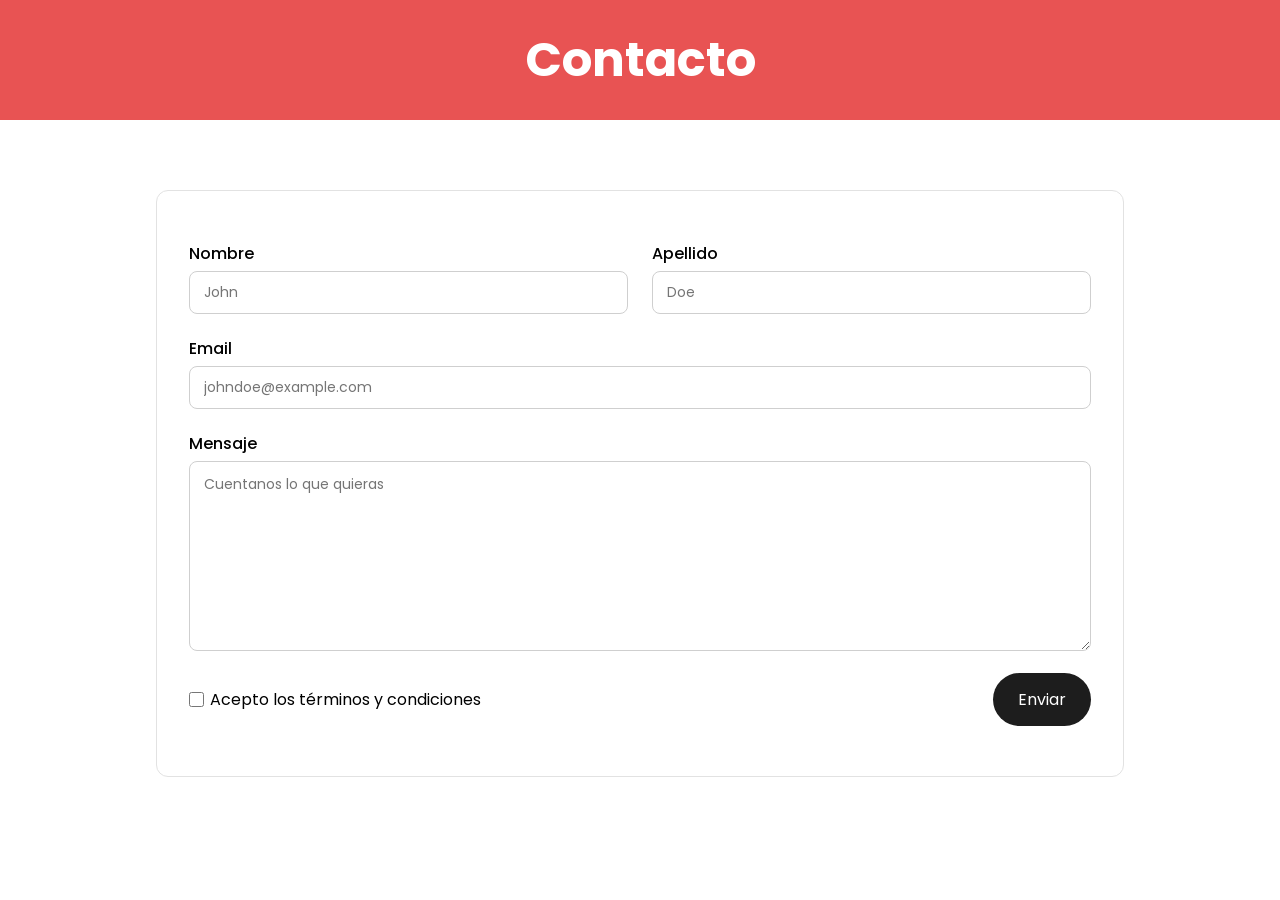
==== clase5/plantilla/index.html @ 03a14845 "Clase 5" ====
<!doctype html>
<html lang="es">

<head>
    <meta charset="UTF-8" />
    <meta name="viewport" content="width=device-width, initial-scale=1.0" />
    <title>Formularios</title>
    <link rel="stylesheet" href="css/estilos.css" />
    <link rel="preconnect" href="https://fonts.googleapis.com" />
    <link rel="preconnect" href="https://fonts.gstatic.com" crossorigin />
    <link
        href="https://fonts.googleapis.com/css2?family=Poppins:ital,wght@0,100;0,200;0,300;0,400;0,500;0,600;0,700;0,800;0,900;1,100;1,200;1,300;1,400;1,500;1,600;1,700;1,800;1,900&display=swap"
        rel="stylesheet" />
</head>

<body>
    <header class="hero">
        <h1>Contacto</h1>
    </header>
    <main class="contenedor">
<form action="https://formsubmit.co/leandronicolaburguez@gmail.com" method="POST">

    <div class="fila">
        <div class="campo">
            <label for="nombre">Nombre</label>
            <input type="text" id="nombre" name="nombre" required placeholder="John">
        </div>

        <div class="campo">
            <label for="apellido">Apellido</label>
            <input type="text" id="apellido" name="apellido" required placeholder="Doe">
        </div>
    </div>

    <div class="campo">
        <label for="email">Email</label>
        <input type="email" id="email" name="email" required placeholder="johndoe@example.com">
    </div>

    <div class="campo">
        <label for="mensaje">Mensaje</label>
        <textarea
            id="mensaje"
            name="mensaje"
            placeholder="Cuentanos lo que quieras"
        ></textarea>
    </div>

    <input type="hidden" name="_template" value="table">
    <input type="hidden" name="_next" value="https://yourdomain.co/thanks.html">

    <div class="form-footer">
        <label class="terminos">
            <input type="checkbox" id="terminos" required>
            <span>Acepto los términos y condiciones</span>
        </label>

        <button type="submit">Enviar</button>
    </div>

</form>
    </main>
</body>

</html>
---- clase5/plantilla/css/estilos.css ----
* {
    box-sizing: border-box;
    margin: 0;
    padding: 0;
}

.contenedor {
    max-width: 1000px;
    margin-inline: auto;
    padding-inline: 1rem;
}

:root {
    --primario: rgb(232, 83, 83);
    accent-color: var(--primario);
} 

body {
    font-family: "Poppins", Arial, Helvetica, sans-serif;
}


h1 {
    font-size: 3rem;
}

h2 {
    font-size: 2.2rem;
}

header {
    padding: 24px;
    background-color: var(--primario);
    color: white;
    margin-bottom: 40px;
    text-align: center;
}


main.contenedor {
    max-width: 1000px;
    margin-top: 70px;
}

form {
    border: 1px solid #e2e2e2;
    border-radius: 12px;
    padding: 50px 32px;
}

.fila {
    display: grid;
    grid-template-columns: 1fr 1fr;
    gap: 24px;
}

.campo {
    display: flex;
    flex-direction: column;
    margin-bottom: 22px;
}

.campo label {
    font-size: 16px;
    font-weight: 500;
    margin-bottom: 5px;
}

.campo input,
.campo textarea {
    width: 100%;
    border: 1px solid #cfcfcf;
    border-radius: 8px;
    font-family: "Poppins", Arial, Helvetica, sans-serif;
    font-size: 14px;
    padding: 12px 14px;
    outline: none;
}

.campo input {
    height: 43px;
}

.campo textarea {
    height: 190px;
    resize: vertical;
}

.campo input:focus,
.campo textarea:focus {
    border-color: var(--primario);
}

.form-footer {
    display: flex;
    justify-content: space-between;
    align-items: center;
    margin-top: 10px;
}

.terminos {
    display: flex;
    align-items: center;
    gap: 6px;
    font-size: 16px;
}

.terminos input {
    width: 15px;
    height: 15px;
}

button {
    background-color: #1d1d1d;
    color: white;
    border: none;
    border-radius: 30px;
    padding: 14px 25px;
    font-family: "Poppins", Arial, Helvetica, sans-serif;
    font-size: 16px;
    cursor: pointer;
}

button:hover {
    background-color: #333;
}

.gracias-content{
    margin-left: 5vw;
}

.gracias-content button{
    margin-top: 20px;
}

.gracias-content a{
    text-decoration: none;
    color: white;
}
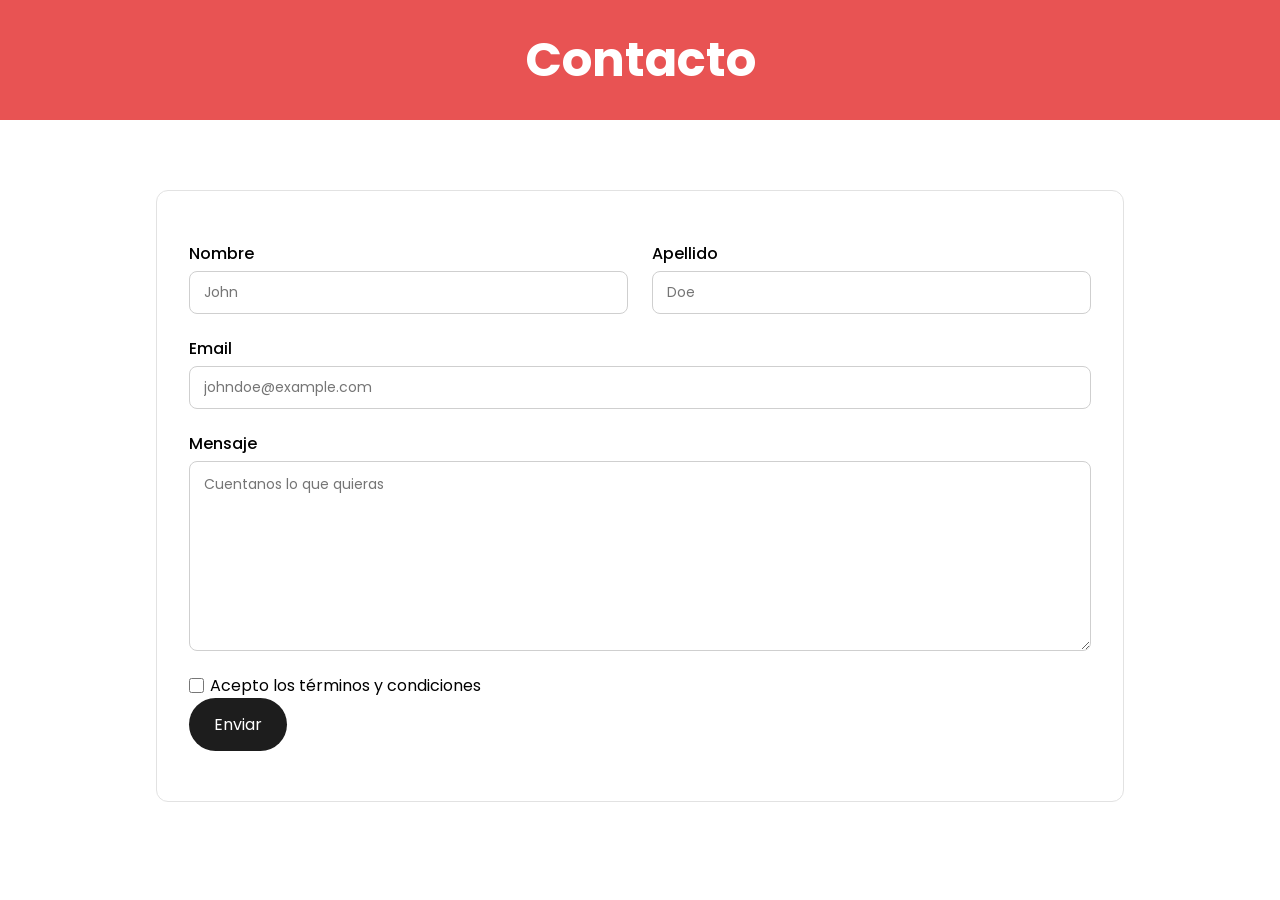
==== commit 9bb54fb1: "Cambio redireccion del form" ====
--- a/clase5/plantilla/index.html
+++ b/clase5/plantilla/index.html
@@ -47,7 +47,7 @@
     </div>
 
     <input type="hidden" name="_template" value="table">
-    <input type="hidden" name="_next" value="https://yourdomain.co/thanks.html">
+    <input type="hidden" name="_next" value="https://disenoweb3-2026.netlify.app/clase5/plantilla/gracias.html>
 
     <div class="form-footer">
         <label class="terminos">
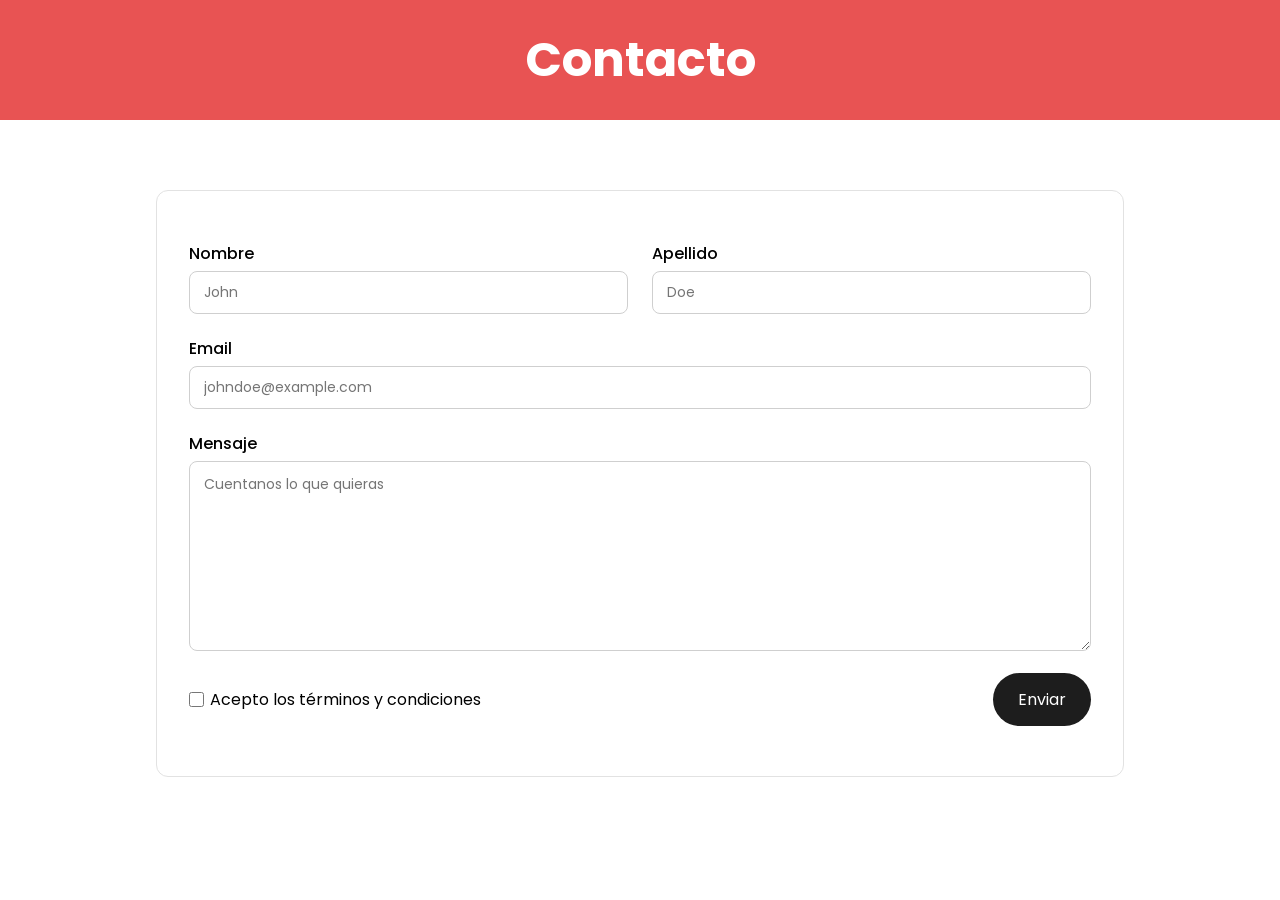
==== commit 0f87ee3e: "arreglo error index" ====
--- a/clase5/plantilla/index.html
+++ b/clase5/plantilla/index.html
@@ -47,7 +47,7 @@
     </div>
 
     <input type="hidden" name="_template" value="table">
-    <input type="hidden" name="_next" value="https://disenoweb3-2026.netlify.app/clase5/plantilla/gracias.html>
+    <input type="hidden" name="_next" value="https://disenoweb3-2026.netlify.app/clase5/plantilla/gracias.html">
 
     <div class="form-footer">
         <label class="terminos">
